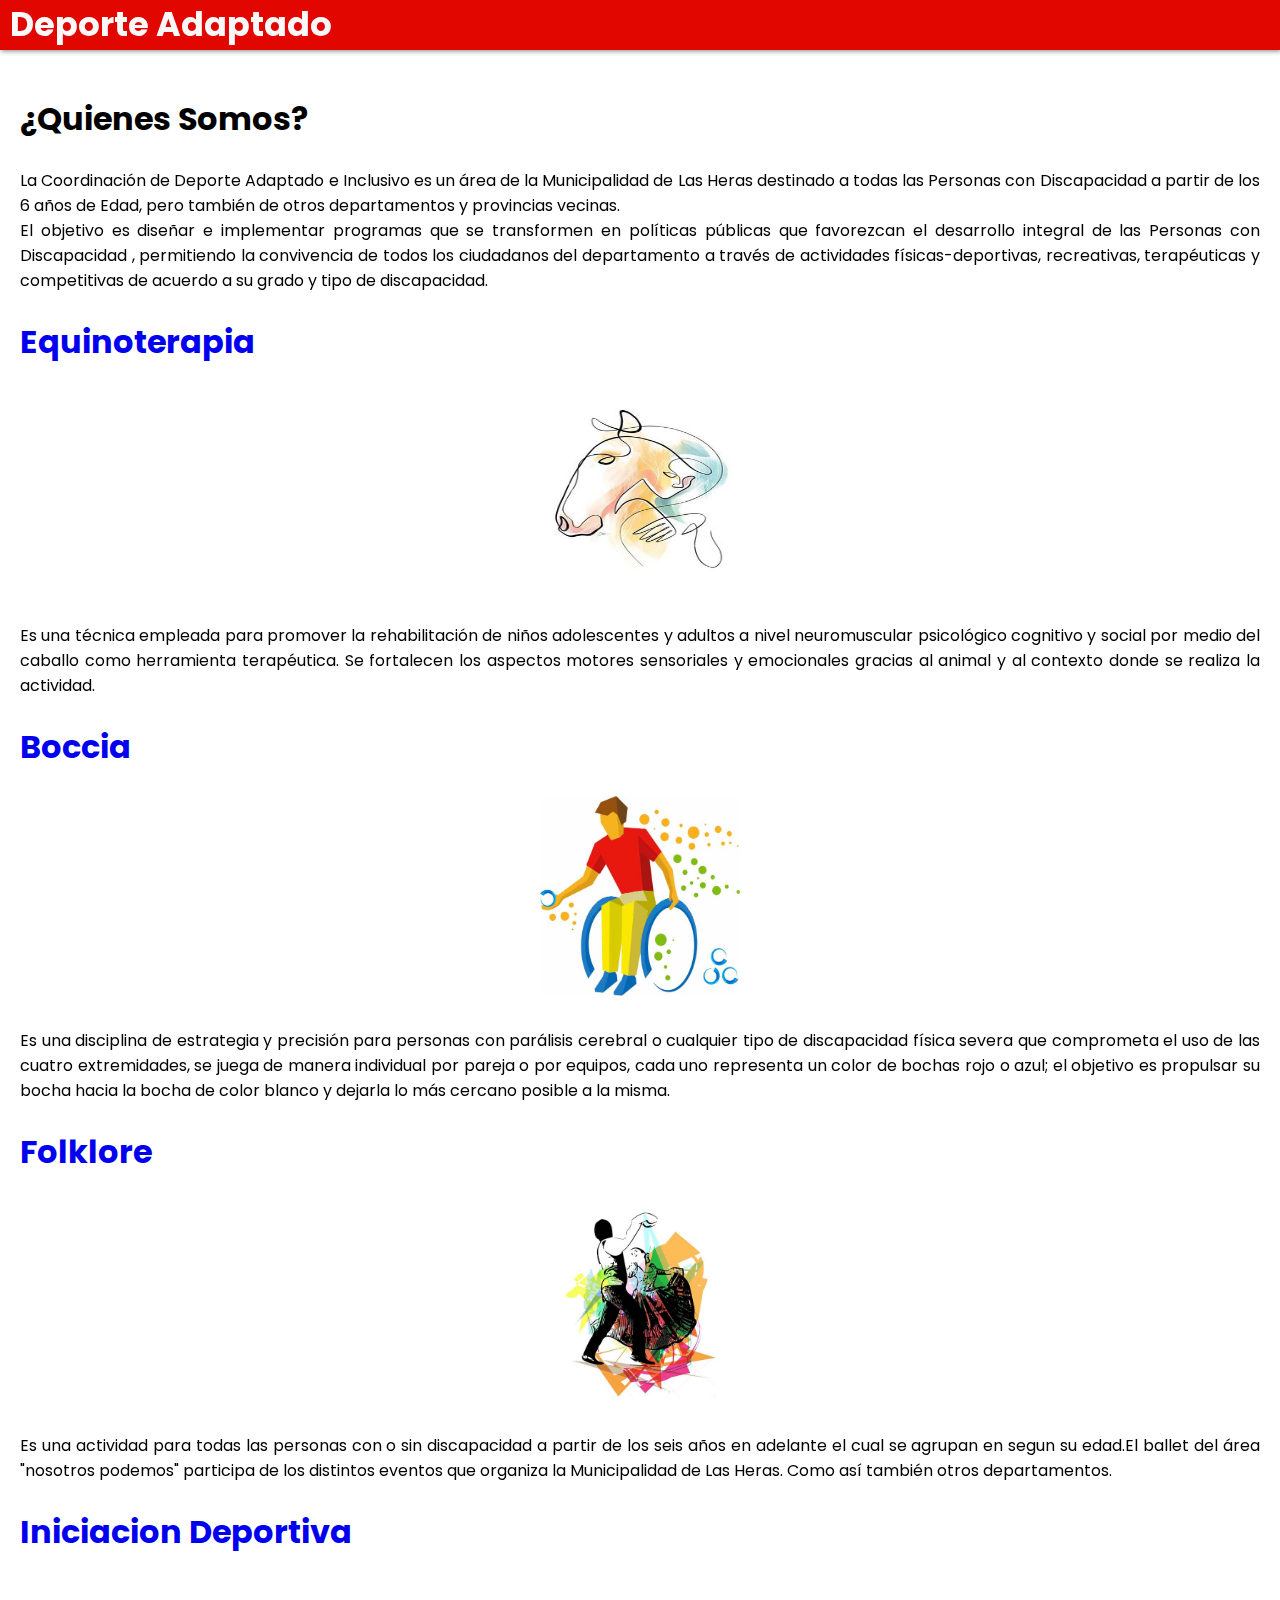
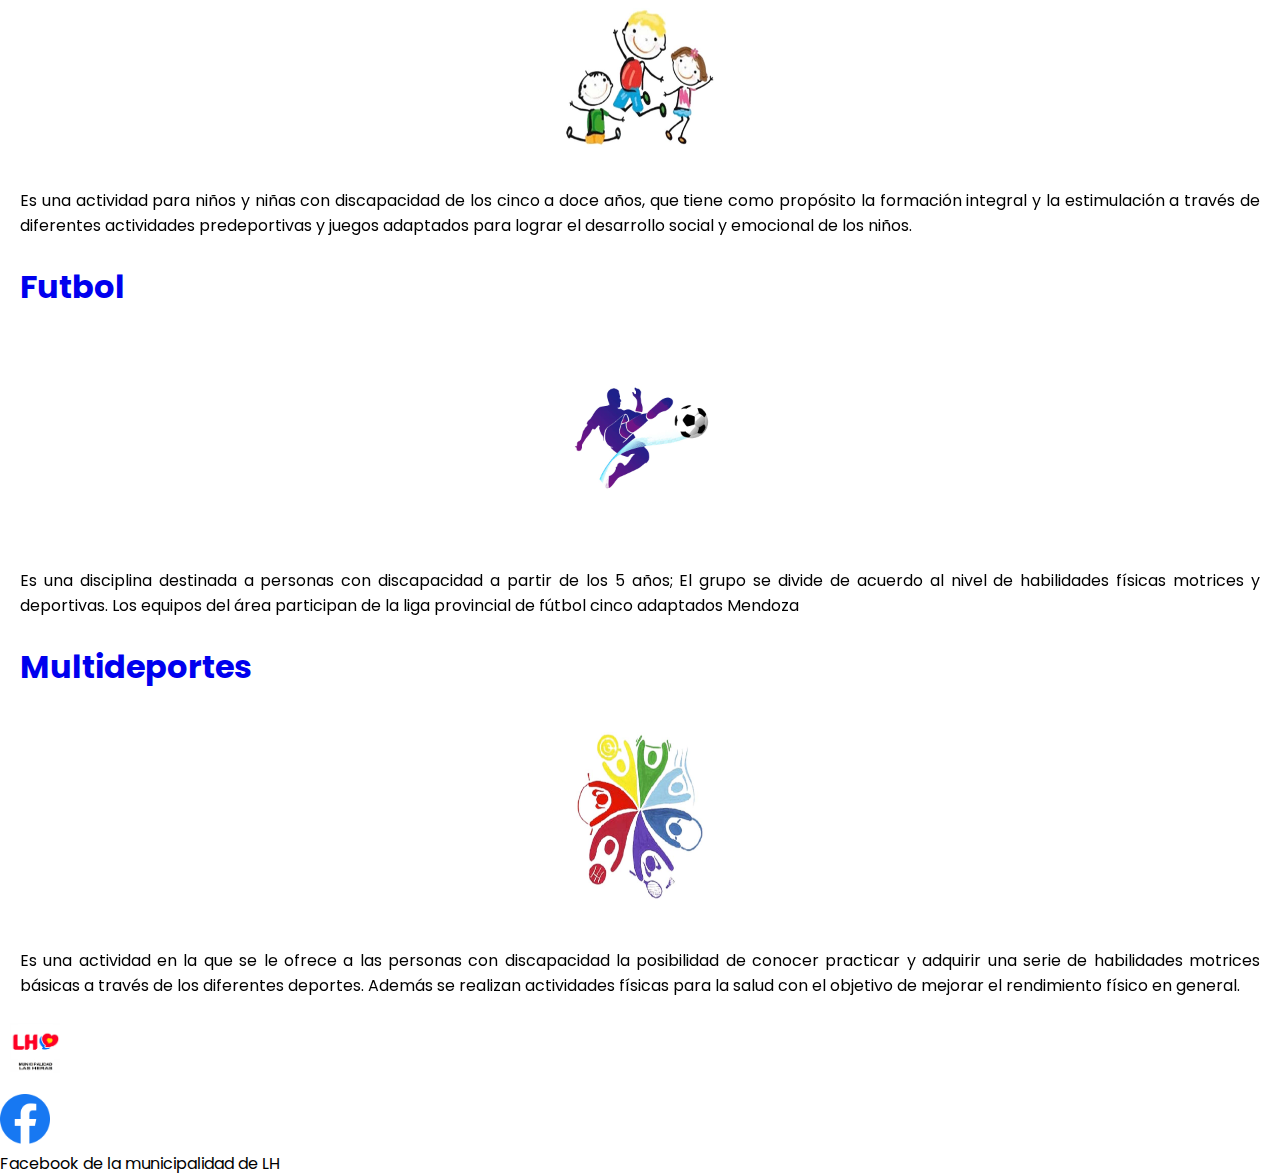
==== index.html @ ba5a195a "Update index.html" ====
<!DOCTYPE html>
<html lang="en">
<head>
    <meta charset="UTF-8">
    <meta http-equiv="X-UA-Compatible" content="IE=edge">
    <meta name="viewport" content="width=device-width, initial-scale=1.0">
    <title>Deporte Adaptado Las Heras</title>
    <link rel="stylesheet" href="style.css">
</head>
<body>
    <header class="header">
        <a href="#" class="logo"><h6>Deporte Adaptado</h6></a>               
    </header>

    <main>
        <article>
            <br>
            <h1>¿Quienes Somos?</h1>
            <br>
            <p class="texto-justificado"> La Coordinación de Deporte Adaptado e Inclusivo es un área de la Municipalidad de Las Heras destinado a todas las Personas con 
                Discapacidad a partir de los 6 años de Edad,  pero también de otros departamentos y provincias vecinas.
            <br>El objetivo es diseñar e implementar programas  que se transformen en  políticas públicas que favorezcan el desarrollo 
             integral de las Personas con Discapacidad , permitiendo la convivencia de todos los ciudadanos del departamento a través 
             de actividades físicas-deportivas, recreativas, terapéuticas y competitivas de acuerdo a su grado y tipo de discapacidad.</p>
        </article>
            <br>
        <article>
            <a href="equinoterapia.html"><h1>Equinoterapia</h1></a>
            <br>
            <a title="equino" href="equinoterapia.html"><center><img src="img/equino.jpg" alt="equino" width= "200" height= "200"></center></a>
            <br>
            <p class="texto-justificado">Es una técnica empleada para promover la rehabilitación de niños adolescentes y adultos a nivel 
                neuromuscular psicológico cognitivo y social por medio del caballo como herramienta terapéutica. Se fortalecen los aspectos 
                motores sensoriales y emocionales gracias al animal y al contexto donde se realiza la actividad.</p>                
        </article>
        <br>
        <article>
            <a href="boccia.html"><h1>Boccia</h1></a>
            <br>
            <a title="Boccia" href="boccia.html"><center><img src="img/boccia.jpg" alt="boccia" width= "200" height= "200"></center></a>
            <br>
            <p class="texto-justificado">Es una disciplina de estrategia y precisión para personas con parálisis cerebral o cualquier 
                tipo de discapacidad física severa que comprometa el uso de las cuatro extremidades, se juega de manera individual por 
                pareja o por equipos, cada uno representa un color de bochas rojo o azul; el objetivo es propulsar su bocha hacia la bocha de 
                color blanco y dejarla lo más cercano posible a la misma. </p>             
        </article>
        <br>
        <article>
            <a href="folklore.html"><h1>Folklore</h1></a>
            <br>
            <a title="folklore" href="folklore.html"><center><img src="img/folklore.jpg" alt="folklore" width= "200" height= "200"></center></a>
            <br>
            <p class="texto-justificado">Es una actividad para todas las personas con o sin discapacidad a partir de los seis años en adelante el cual se agrupan en segun su edad.El 
                ballet del área "nosotros podemos" participa de los distintos eventos que organiza la Municipalidad de Las Heras. Como así 
                también otros departamentos. </p>             
        </article>
        <br>
        <article>
            <a href="iniciacionDeportiva.html"><h1>Iniciacion Deportiva</h1></a>
            <br>
            <a title="iniciacion" href="iniciacionDeportiva.html"><center><img src="img/iniciacion.jpg" alt="iniciacion" width= "200" height= "200"></center></a
            <br>
            <p class="texto-justificado">Es una actividad para niños y niñas con discapacidad de los cinco a doce años, que tiene como propósito 
                la formación integral y la estimulación a través de diferentes actividades predeportivas y juegos adaptados para lograr 
                el desarrollo social y emocional de los niños.</p>                
        </article>
        <br>
        <article>
            <a href="futbol.html"><h1>Futbol</h1></a>
            <br>
            <a title="futbol" href="futbol.html"><center><img src="img/futbol.jpg" alt="futbol" width= "200" height= "200"></center></a>
            <br>
            <p class="texto-justificado">Es una disciplina destinada a personas con discapacidad a partir de los 5 años; El grupo se divide
                 de acuerdo al nivel de habilidades físicas motrices y deportivas. Los equipos del área participan de la liga provincial de 
                 fútbol cinco adaptados Mendoza</p>                
        </article>
        <br>
        <article>
              <a href="multideporte.html"><h1>Multideportes</h1></a>
            <br> 
            <a title="multideporte" href="multideporte.html"><center><img src="img/multideporte.jpg" alt="multideporte" width= "200" height= "200"></center></a>
            <br>
            <p class="texto-justificado">Es una actividad en la que se le ofrece a las personas con discapacidad la posibilidad de conocer 
                practicar y adquirir una serie de habilidades motrices básicas a través de los diferentes deportes. Además se realizan 
                actividades físicas para la salud con el objetivo de mejorar el rendimiento físico en general.</p>                
        </article>        
    </main>
</body>
    
    
    
    <footer>
         
    <div class="container">
      <div class="logo">
        <img src="img/logo-municipalidad-las-heras.png" alt="" width="50px" height="50px"> 
      </div>
        <a"inclusionlh@gmail.com"</a>
      <div class="info">
        <p></p>
      </div>
      
        <div class="social">
        
        <ul>
          <li><a href="https://www.facebook.com/MuniLasHerasMza/"><img src="img/facebook-logo.png" width="50px" height="50px" alt=""/></a></li>
           <a> Facebook de la municipalidad de LH</a>
        </ul>
      </div>
    </div>
         
  </footer>
    
</html>
---- style.css ----
@import url("https://fonts.googleapis.com/css2?family=Poppins:wght@400;700&display=swap");

:root
{
    --white: #f9f9f9;
    --green: #229395;
    --green-light: #7acbcd;
    --black: #36383F;
    --grey: #858689;
    --red: #e10600;
}

*
{
    margin: 0;
    padding: 0;
    box-sizing: border-box;
}

body
{
    font-family: "Poppins", sans-serif;
}

main
{
    padding: 20px;
}

a
{
    text-decoration: none;
}

ul
{
    list-style: none;
}

.header
{
    background-color: var(--red);
    box-shadow: 1px 1px 5px 0px var(--grey);
    position: sticky;
    top: 0;
    width: 100%;
}
 
.footer 
{
      background-color: red;
      color: white;
      text-align: center;
      padding: 10px;
}

.logo
{
    display: inline-block;
    color: var(--white);
    font-size: 50px;
    margin-left: 10px;        
}

.nav
{
    width: 100%;
    height: 100%;
    position: fixed;
    background-color: var(--white);
    overflow: hidden;
    max-height: 0;
    transition: max-height .5s ease-out;
}

.menu a
{
    display: block;
    padding: 30px;
    color: var(--black);
}

.menu a:hover
{
    background-color: var(--white);
}

.hamb
{
    cursor: pointer;
    float: right;
    padding: 40px 20px;
}


.hamb-line 
{
    background: var(--white);
    display: block;
    height: 2px;
    position: relative;
    width: 24px;
    
}

.hamb-line::before,
.hamb-line::after
{
    background: var(--white);
    content: '';
    display: block;
    height: 100%;
    position: absolute;
    transition: all .2s ease-out;
    width: 100%;
}

.hamb-line::before
{
    top: 5px;
}

.hamb-line::after
{
    top: -5px;
}

.side-menu 
{
    display: none;
}

.side-menu:checked ~ nav
{
    max-height: 100%;
}

.side-menu:checked ~ .hamb .hamb-line 
{
    background: transparent;
}

.side-menu:checked ~ .hamb .hamb-line::before 
{
    transform: rotate(-45deg);
    top:0;
}

.side-menu:checked ~ .hamb .hamb-line::after 
{
    transform: rotate(45deg);
    top:0;
}


.texto-justificado{
text-align: justify;
}

@media (min-width: 700px)
{

       .nav
    {
        max-height: none;
        top: 0;
        position: relative;
        float: right;
        width: fit-content;
        background-color: transparent;
    }

    .menu li
    {
        float: left;
    }

    .menu a:hover
    {
        background-color: transparent;
        color: var(--grey)
    }

    .hamb
    {
        display: none;
    }

     .texto-justificado{
      text-align: justify;
      position: relative;
      } 
    
   
  
    
}
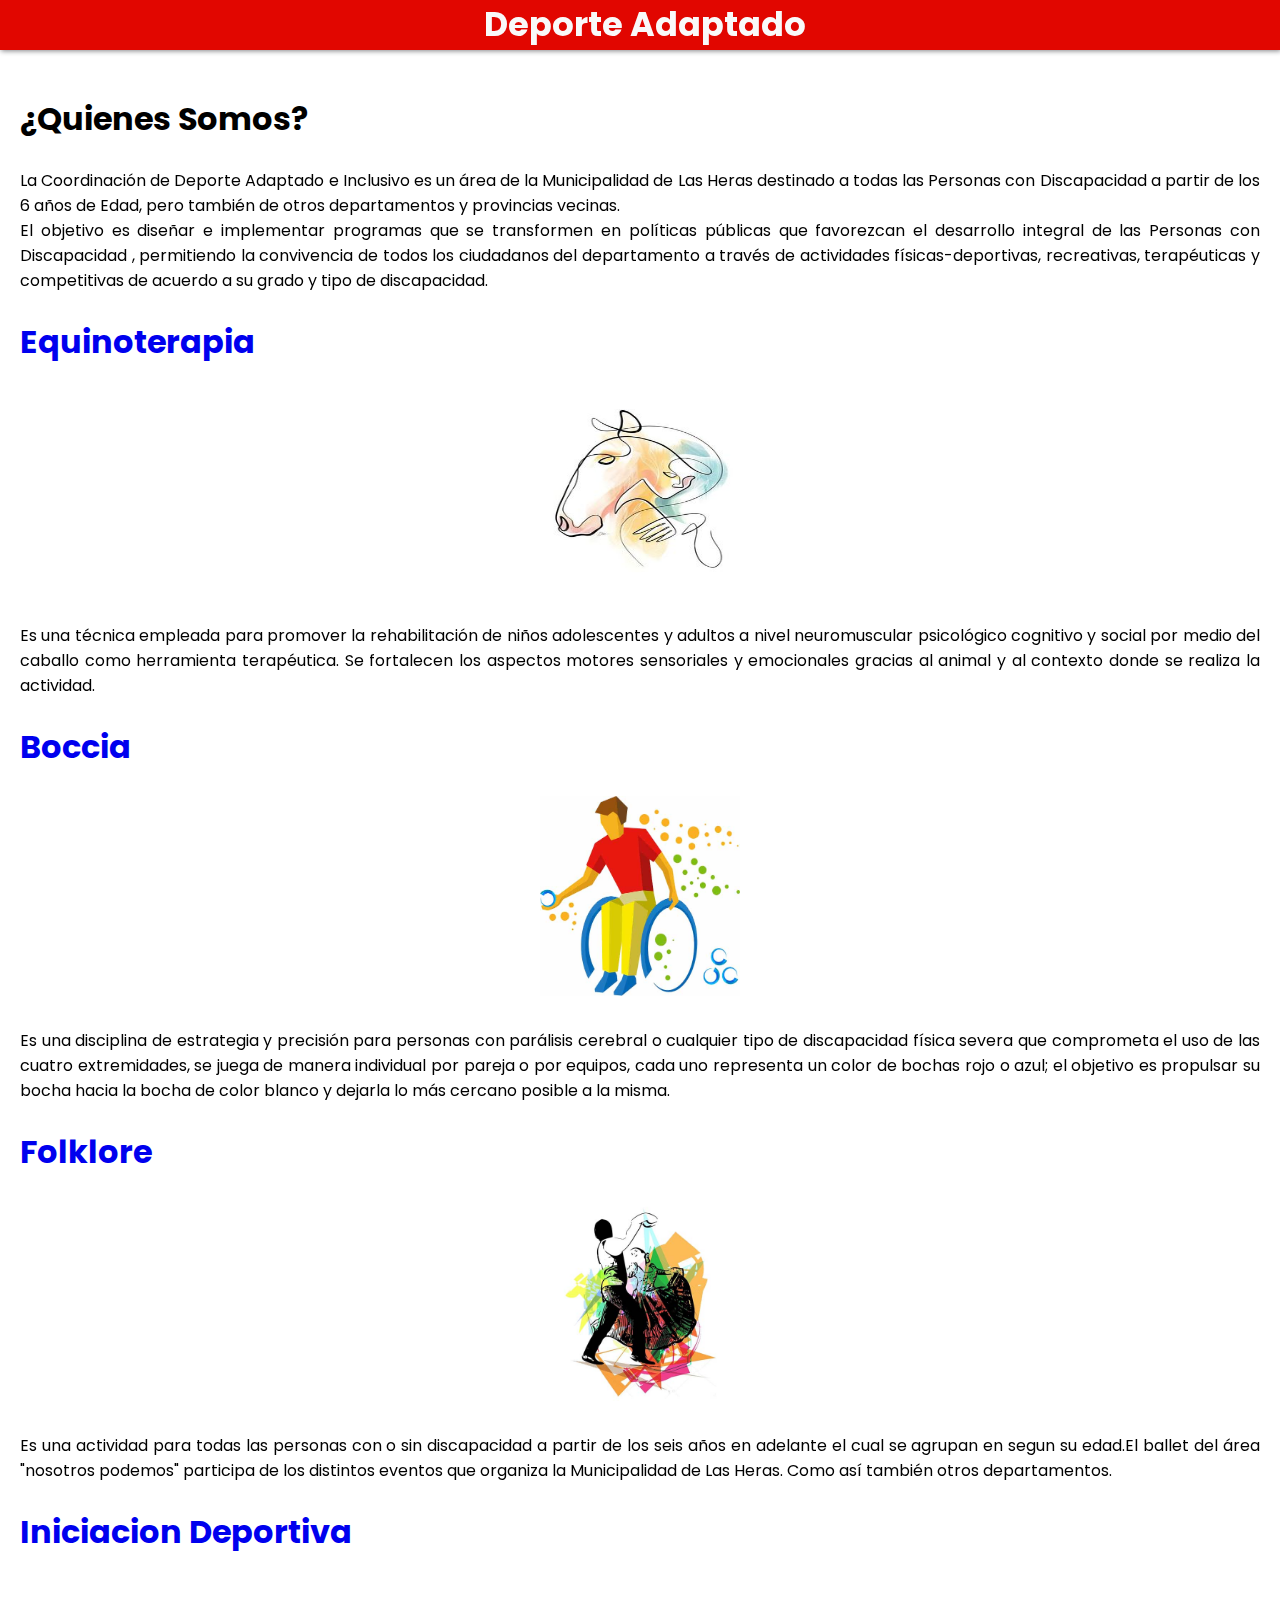
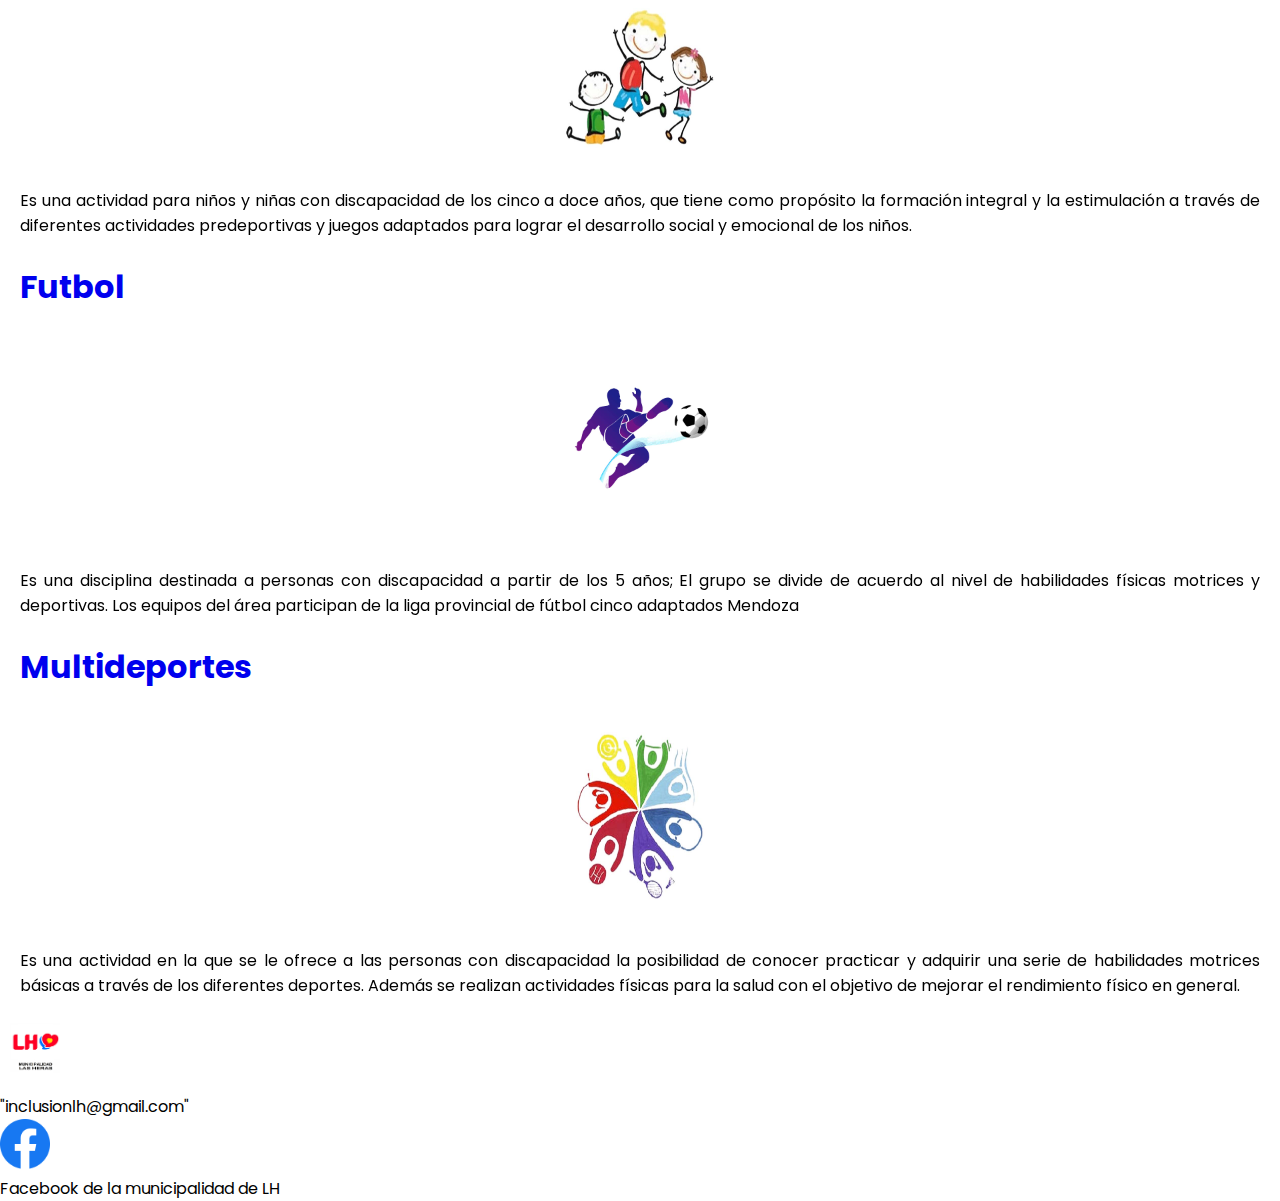
==== commit a7dfc891: "Update index.html" ====
--- a/index.html
+++ b/index.html
@@ -95,14 +95,12 @@
       <div class="logo">
         <img src="img/logo-municipalidad-las-heras.png" alt="" width="50px" height="50px"> 
       </div>
-        <a"inclusionlh@gmail.com"</a>
       <div class="info">
         <p></p>
       </div>
-      
+      <a>"inclusionlh@gmail.com"<a>
         <div class="social">
         
-        <ul>
           <li><a href="https://www.facebook.com/MuniLasHerasMza/"><img src="img/facebook-logo.png" width="50px" height="50px" alt=""/></a></li>
            <a> Facebook de la municipalidad de LH</a>
         </ul>
--- a/style.css
+++ b/style.css
@@ -44,14 +44,17 @@
     position: sticky;
     top: 0;
     width: 100%;
+    text-align:center;
 }
  
 .footer 
 {
-      background-color: red;
-      color: white;
-      text-align: center;
-      padding: 10px;
+      background-color: var(--red);
+    box-shadow: 1px 1px 5px 0px var(--grey);
+    position: sticky;
+    top: 0;
+    width: 100%;
+    text-align:center;
 }
 
 .logo
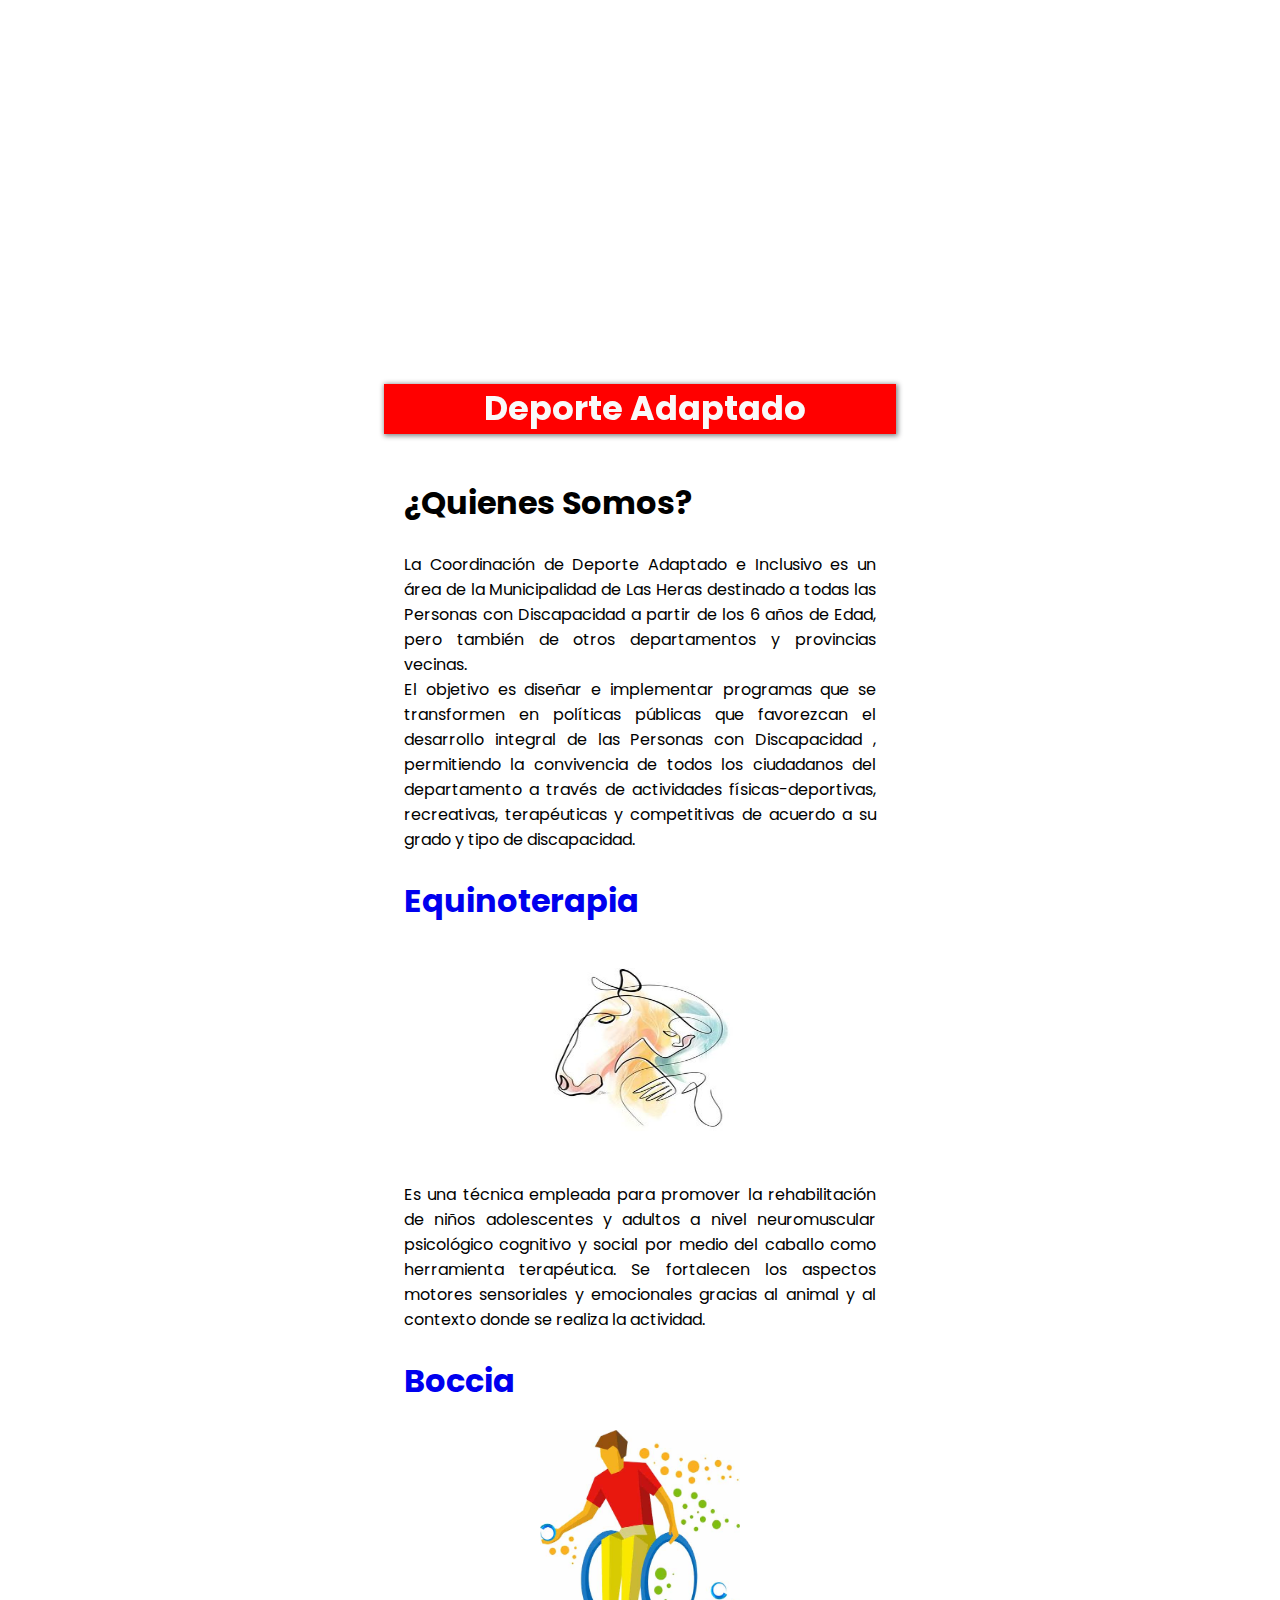
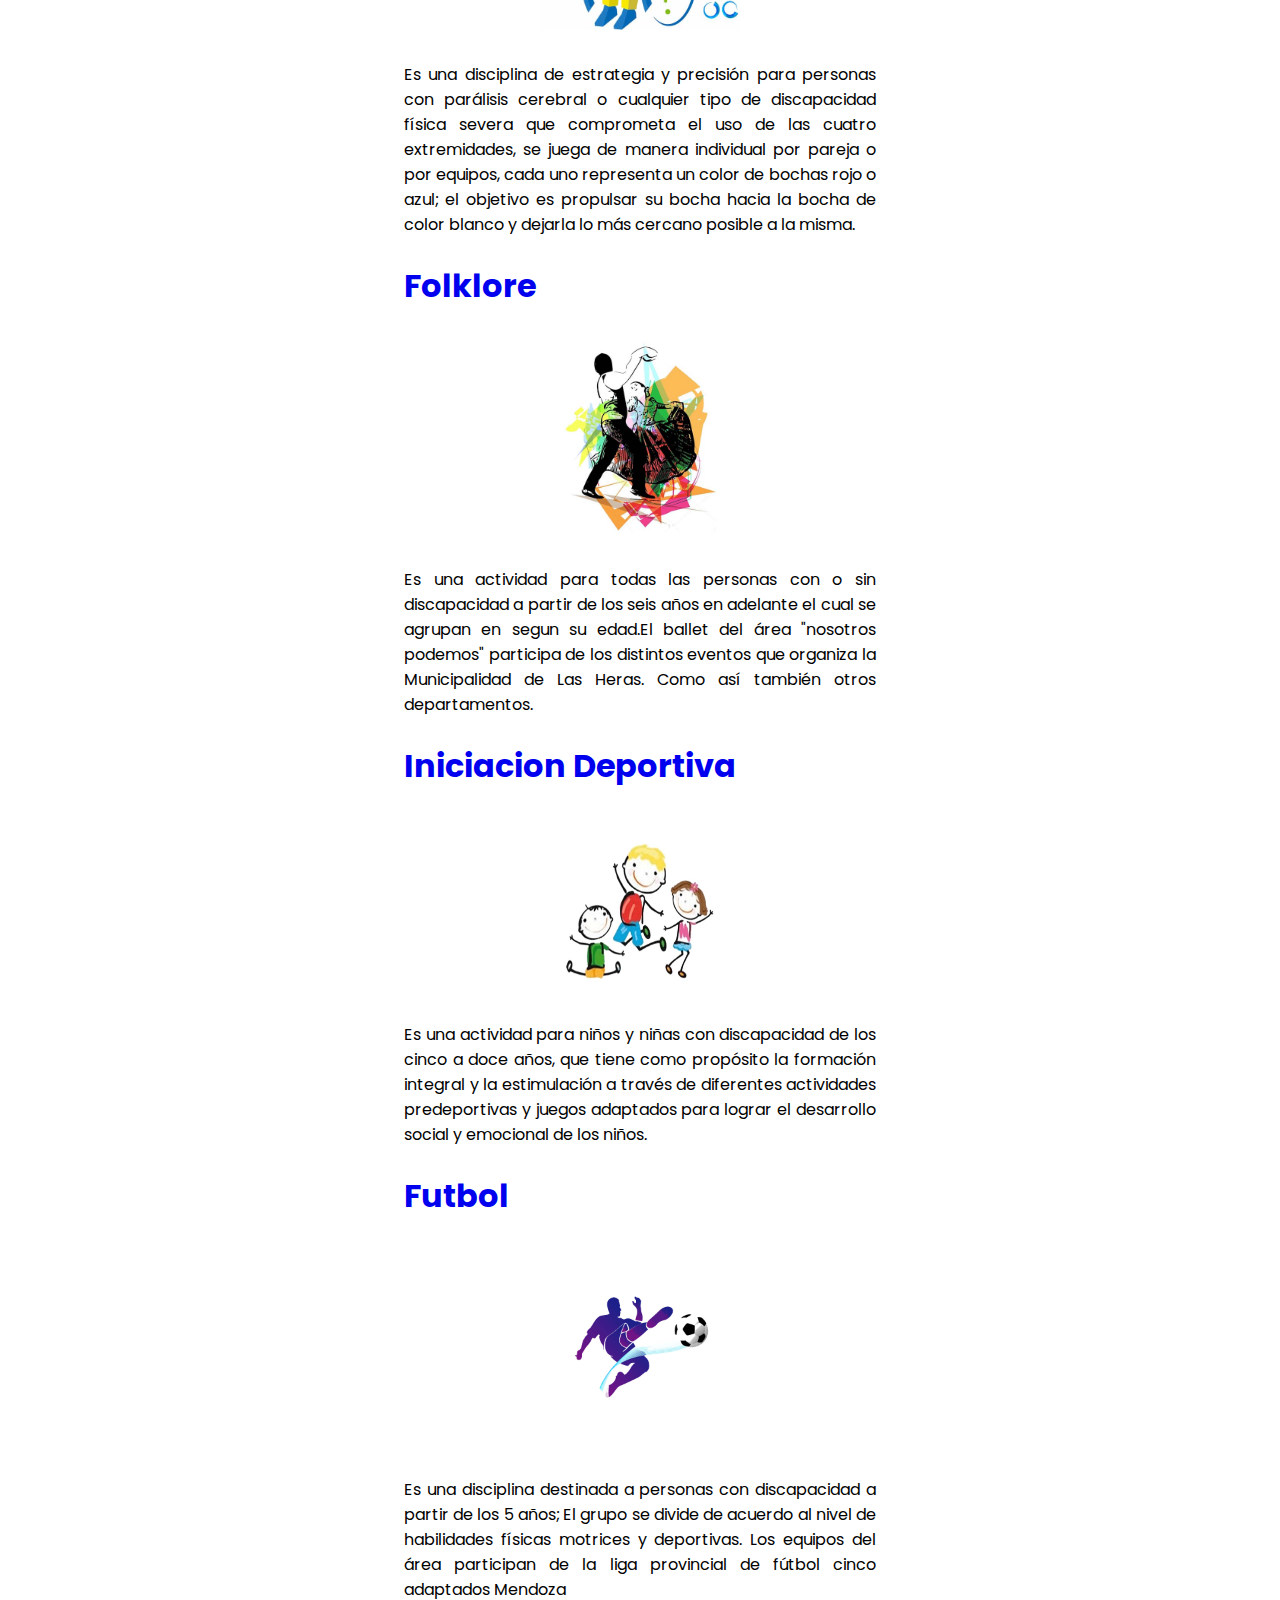
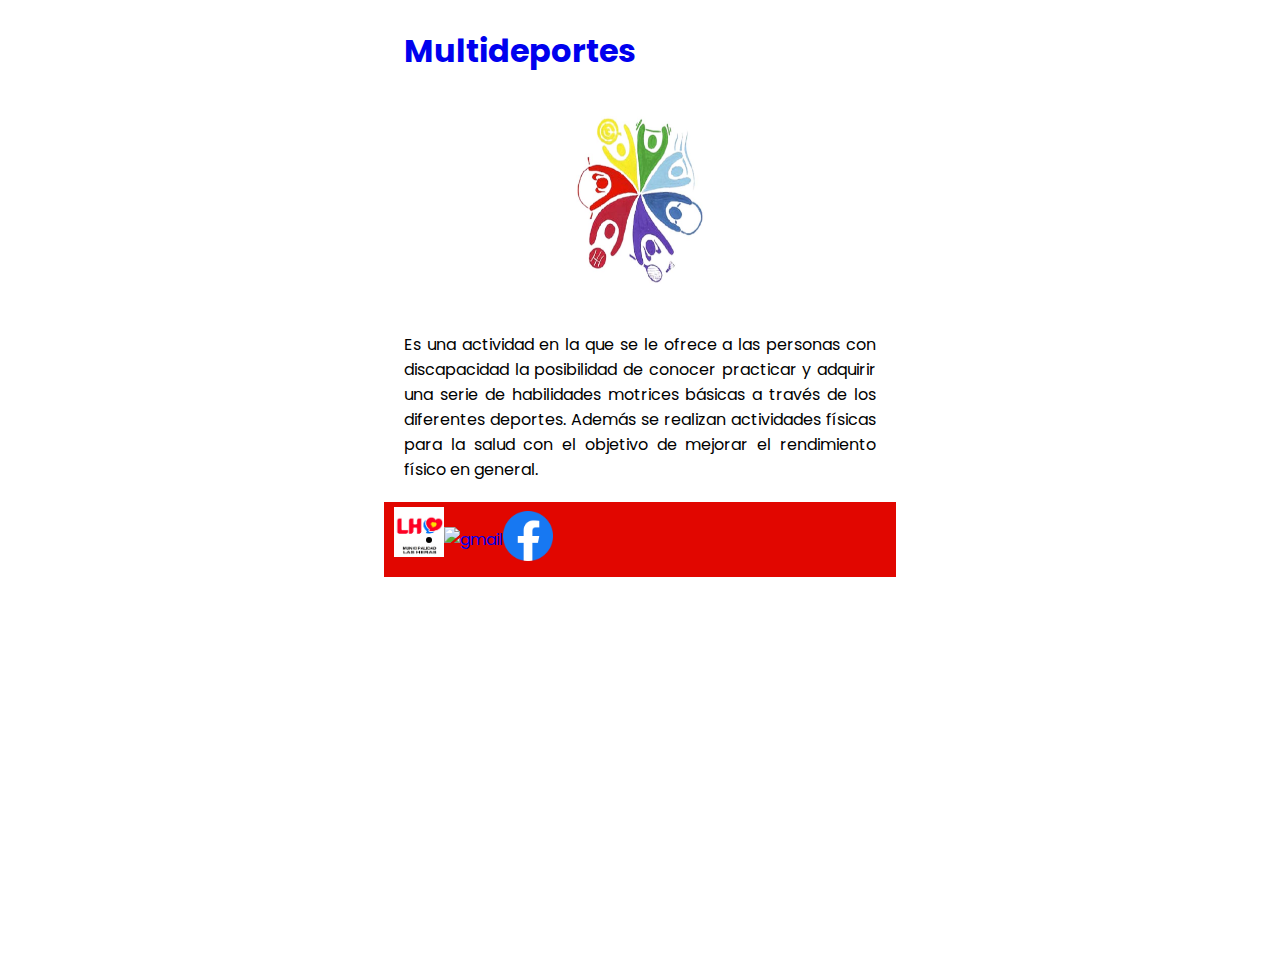
==== commit da9534c9: "Add files via upload" ====
--- a/index.html
+++ b/index.html
@@ -88,25 +88,24 @@
 </body>
     
     
-    
-    <footer>
-         
-    <div class="container">
-      <div class="logo">
-        <img src="img/logo-municipalidad-las-heras.png" alt="" width="50px" height="50px"> 
-      </div>
-      <div class="info">
-        <p></p>
-      </div>
-      <a>"inclusionlh@gmail.com"<a>
-        <div class="social">
-        
-          <li><a href="https://www.facebook.com/MuniLasHerasMza/"><img src="img/facebook-logo.png" width="50px" height="50px" alt=""/></a></li>
-           <a> Facebook de la municipalidad de LH</a>
-        </ul>
-      </div>
+<footer class="footer">
+  <div class="container">
     </div>
-         
-  </footer>
+    <div class="logo">
+      <img src="img/logo-municipalidad-las-heras.png" alt="" width="50px" height="50px">
+    </div>
+    <div class="info">
+      <li><a href="mailto:inclusionlh@gmail.com"><img src="img/Gmail-Logo.png" width="50px" height="50px" alt="gmail"></a></li>
+    </div>
+    <div class="social">
+      <ul>
+        <li><a href="https://www.facebook.com/MuniLasHerasMza/"><img src="img/facebook-logo.png" width="50px" height="50px" alt="Facebook"></a></li>
+      </ul>
+    </div>
+  </div>
+</footer>
+
+
+
     
 </html>
--- a/style.css
+++ b/style.css
@@ -20,6 +20,7 @@
 body
 {
     font-family: "Poppins", sans-serif;
+    margin: 30%;
 }
 
 main
@@ -39,23 +40,16 @@
 
 .header
 {
-    background-color: var(--red);
-    box-shadow: 1px 1px 5px 0px var(--grey);
+    background-color:red;
+    box-shadow: 1px 1px 5px 1px var(--grey);
     position: sticky;
-    top: 0;
-    width: 100%;
+    top:0;
+    width:100%;
     text-align:center;
+    z-index: 1000;
 }
  
-.footer 
-{
-      background-color: var(--red);
-    box-shadow: 1px 1px 5px 0px var(--grey);
-    position: sticky;
-    top: 0;
-    width: 100%;
-    text-align:center;
-}
+
 
 .logo
 {
@@ -194,7 +188,33 @@
       position: relative;
       } 
     
-   
-  
+      .footer {
+        background-color: #e10600;
+        height: 75px;
+        bottom: 0;
+        left: 0;
+        width: 100%;
+        display: flex;
+        text-align: center;
+        align-items: center;
+      }
+      
+      .left-image,
+      .right-image {
+        flex: 1;
+        display: flex;
+        justify-content: center;
+        align-items: center;
+      }
+      
+      .left-image img,
+      .right-image img {
+        max-width: 50px;
+        max-height: 50px;
+      }
+      
+      
+      
     
 }
+
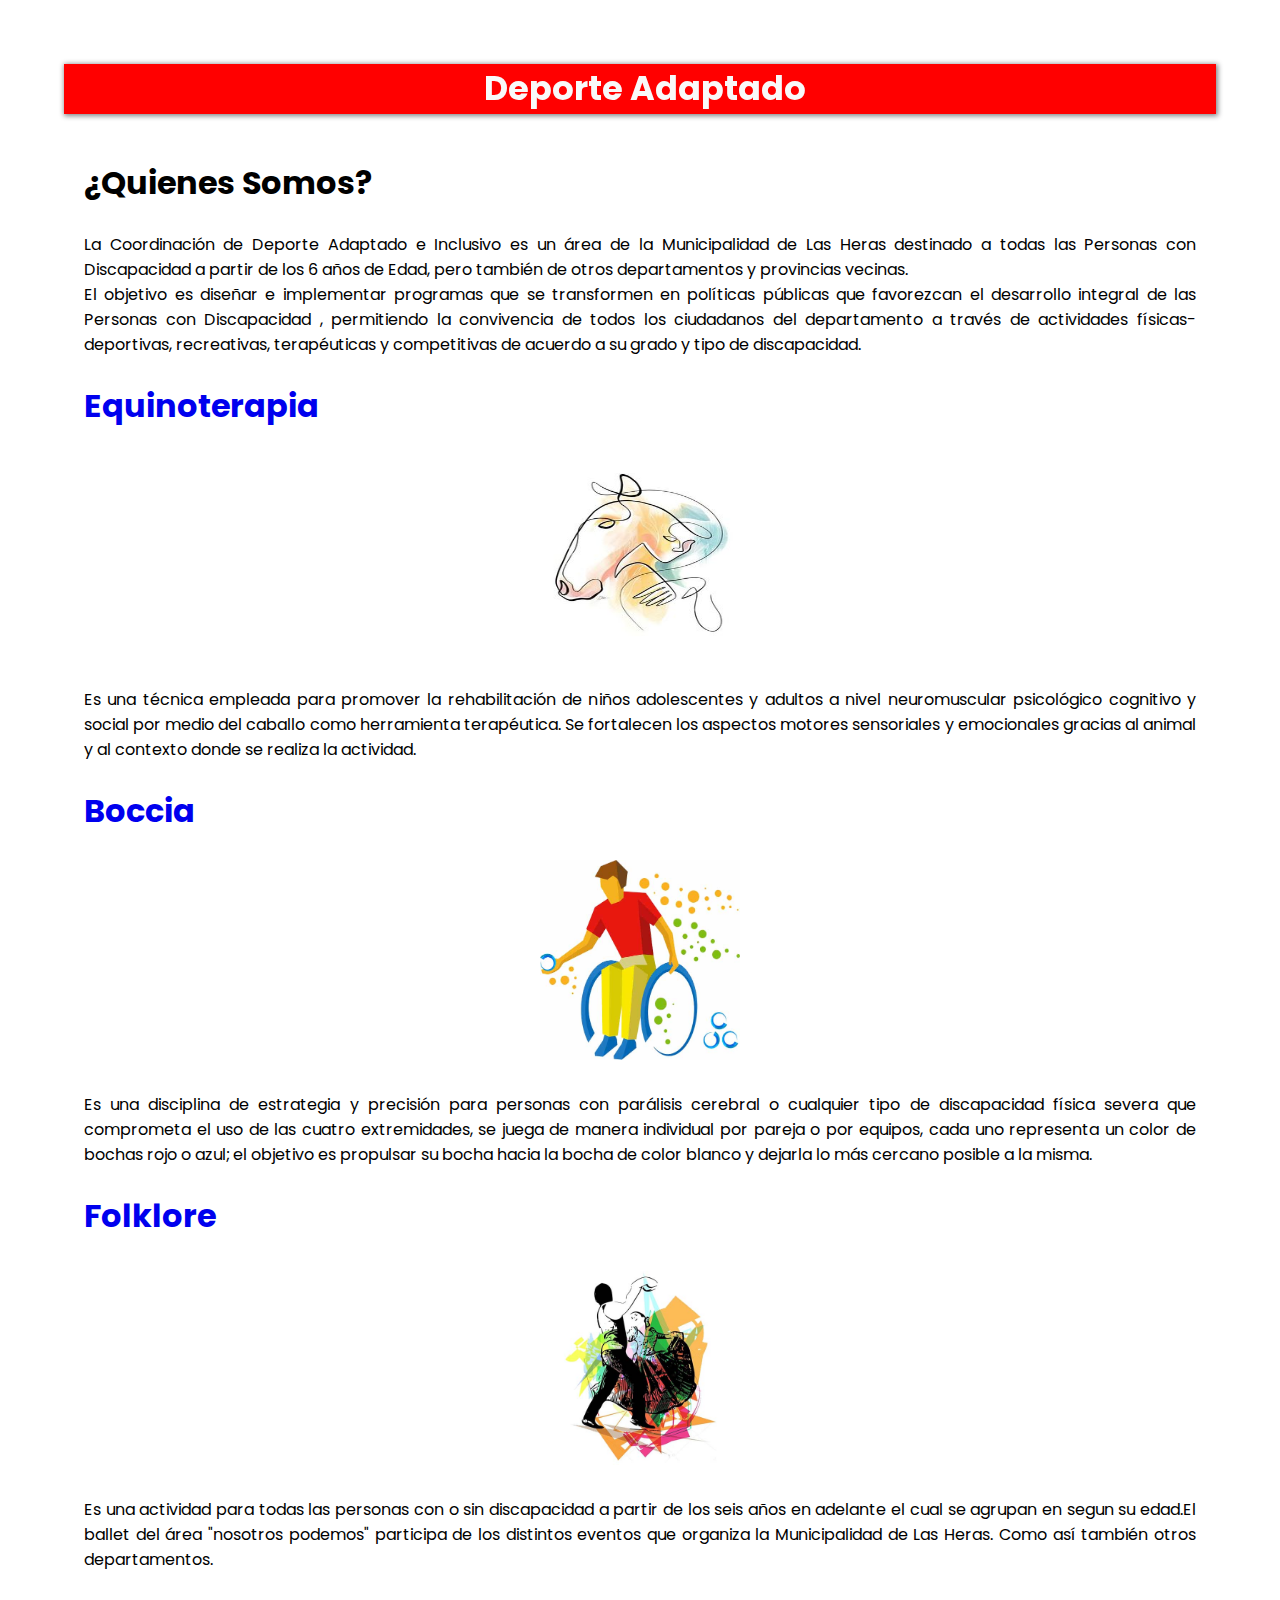
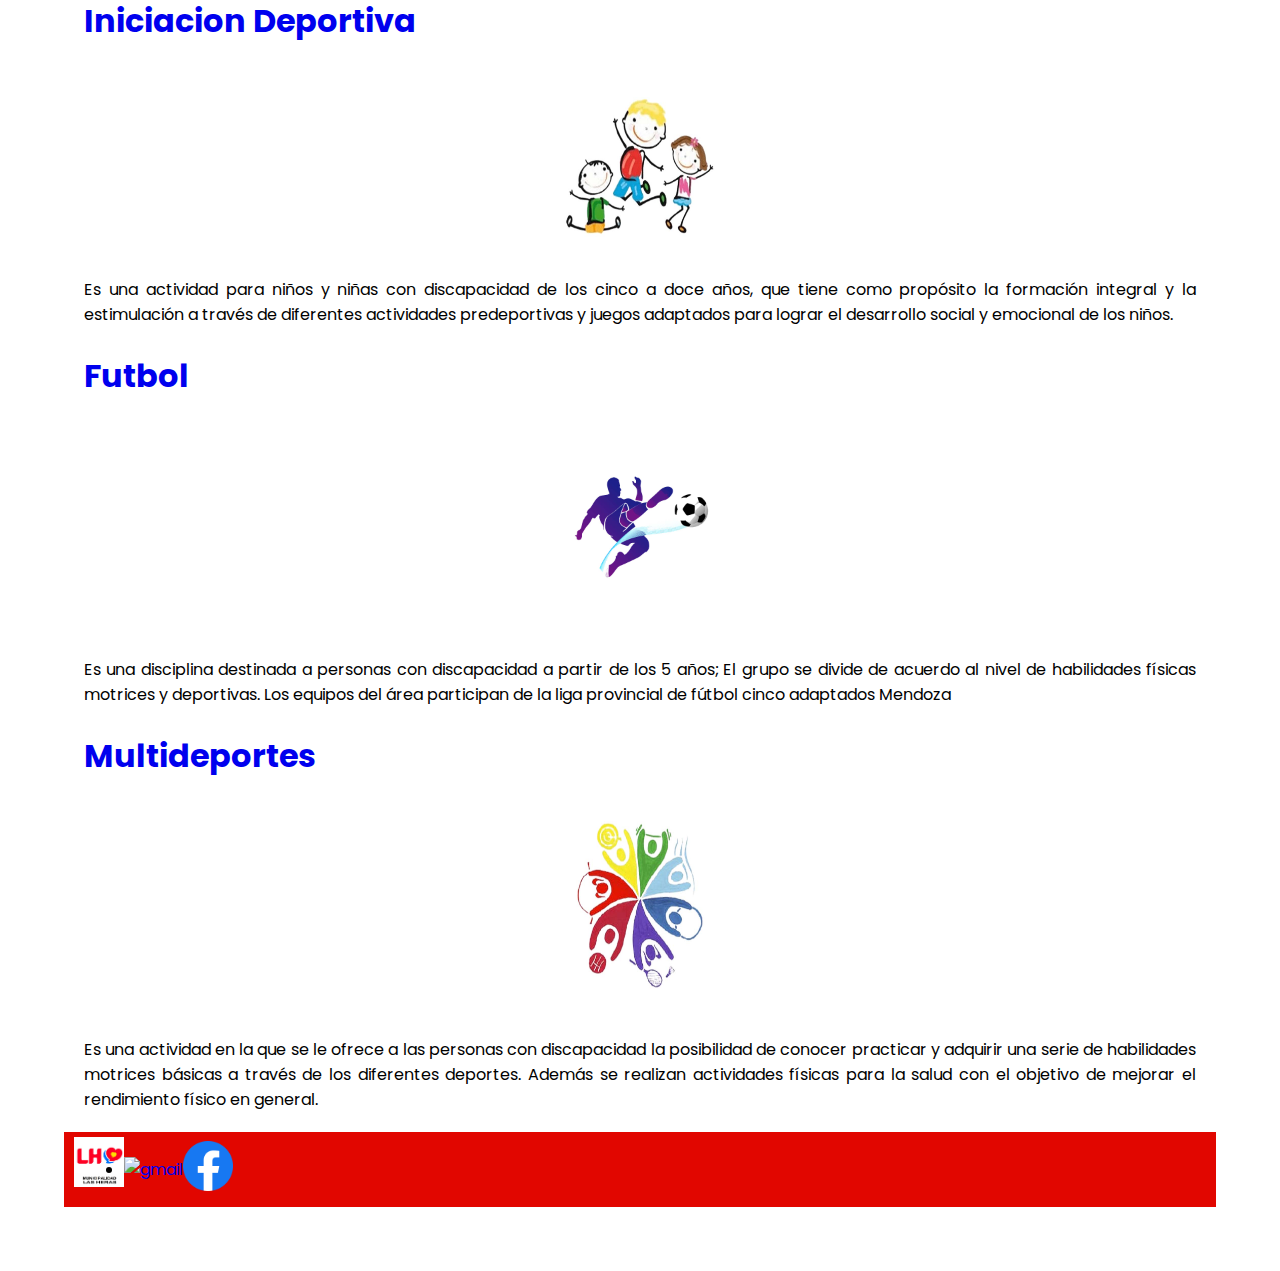
==== commit 20585819: "Update index.html" ====
--- a/index.html
+++ b/index.html
@@ -95,7 +95,7 @@
       <img src="img/logo-municipalidad-las-heras.png" alt="" width="50px" height="50px">
     </div>
     <div class="info">
-      <li><a href="mailto:inclusionlh@gmail.com"><img src="img/Gmail-Logo.png" width="50px" height="50px" alt="gmail"></a></li>
+      <li><a href="mailto:inclusionlh@gmail.com"><img src="img/Gmail-Logo.jpg" width="50px" height="50px" alt="gmail"></a></li>
     </div>
     <div class="social">
       <ul>
--- a/style.css
+++ b/style.css
@@ -20,7 +20,7 @@
 body
 {
     font-family: "Poppins", sans-serif;
-    margin: 30%;
+    margin: 5%;
 }
 
 main
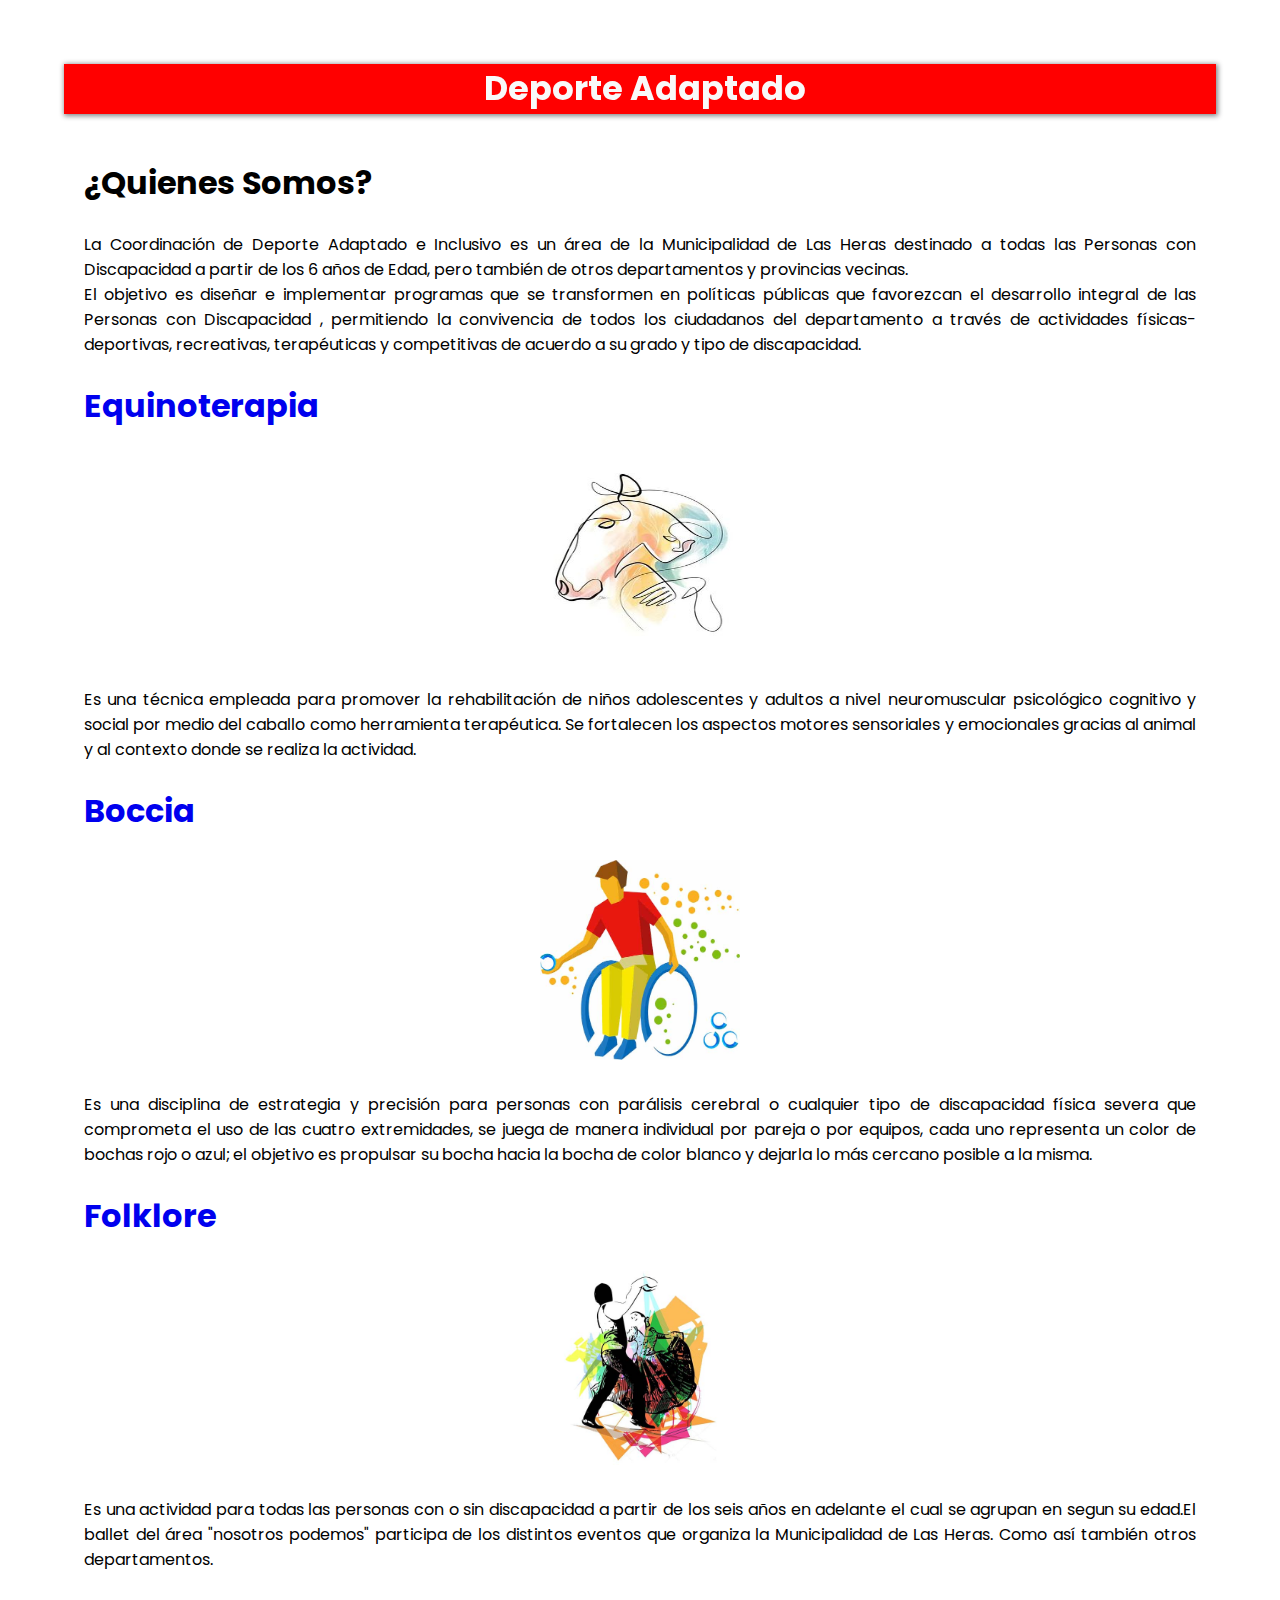
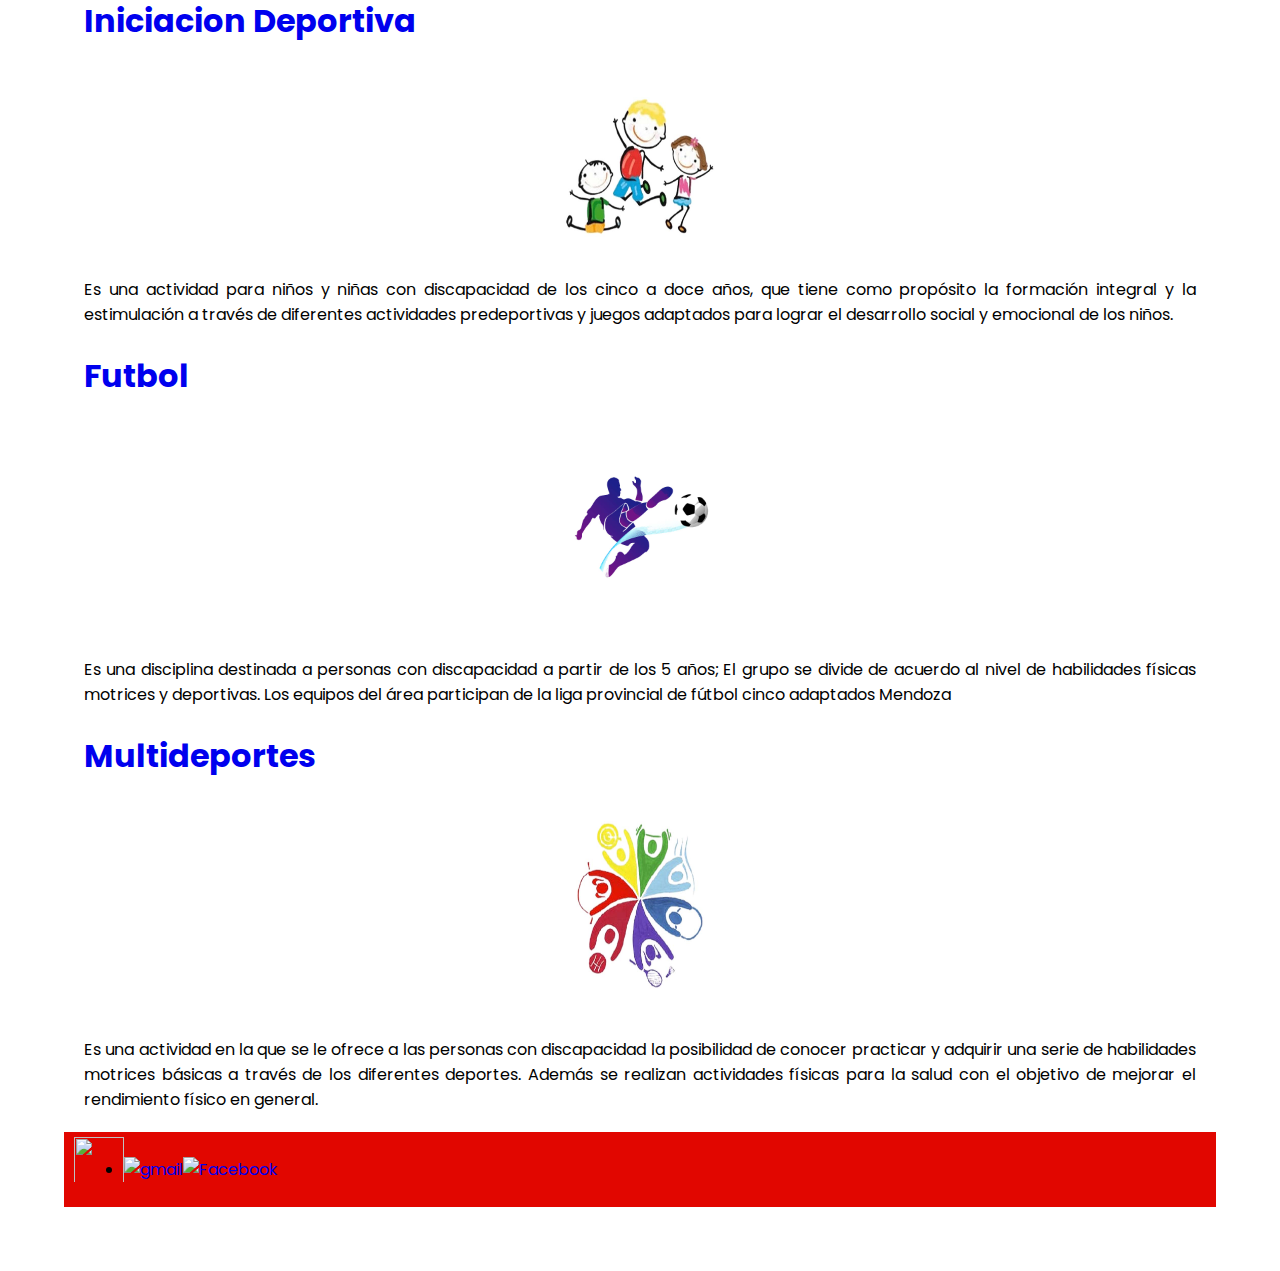
==== commit 8e72925d: "Update index.html" ====
--- a/index.html
+++ b/index.html
@@ -92,14 +92,14 @@
   <div class="container">
     </div>
     <div class="logo">
-      <img src="img/logo-municipalidad-las-heras.png" alt="" width="50px" height="50px">
+      <img src="img/logo-municipalidad-las-heras.jpg" alt="" width="50px" height="50px">
     </div>
     <div class="info">
       <li><a href="mailto:inclusionlh@gmail.com"><img src="img/Gmail-Logo.jpg" width="50px" height="50px" alt="gmail"></a></li>
     </div>
     <div class="social">
       <ul>
-        <li><a href="https://www.facebook.com/MuniLasHerasMza/"><img src="img/facebook-logo.png" width="50px" height="50px" alt="Facebook"></a></li>
+        <li><a href="https://www.facebook.com/MuniLasHerasMza/"><img src="img/facebook-logo.jpg" width="50px" height="50px" alt="Facebook"></a></li>
       </ul>
     </div>
   </div>
